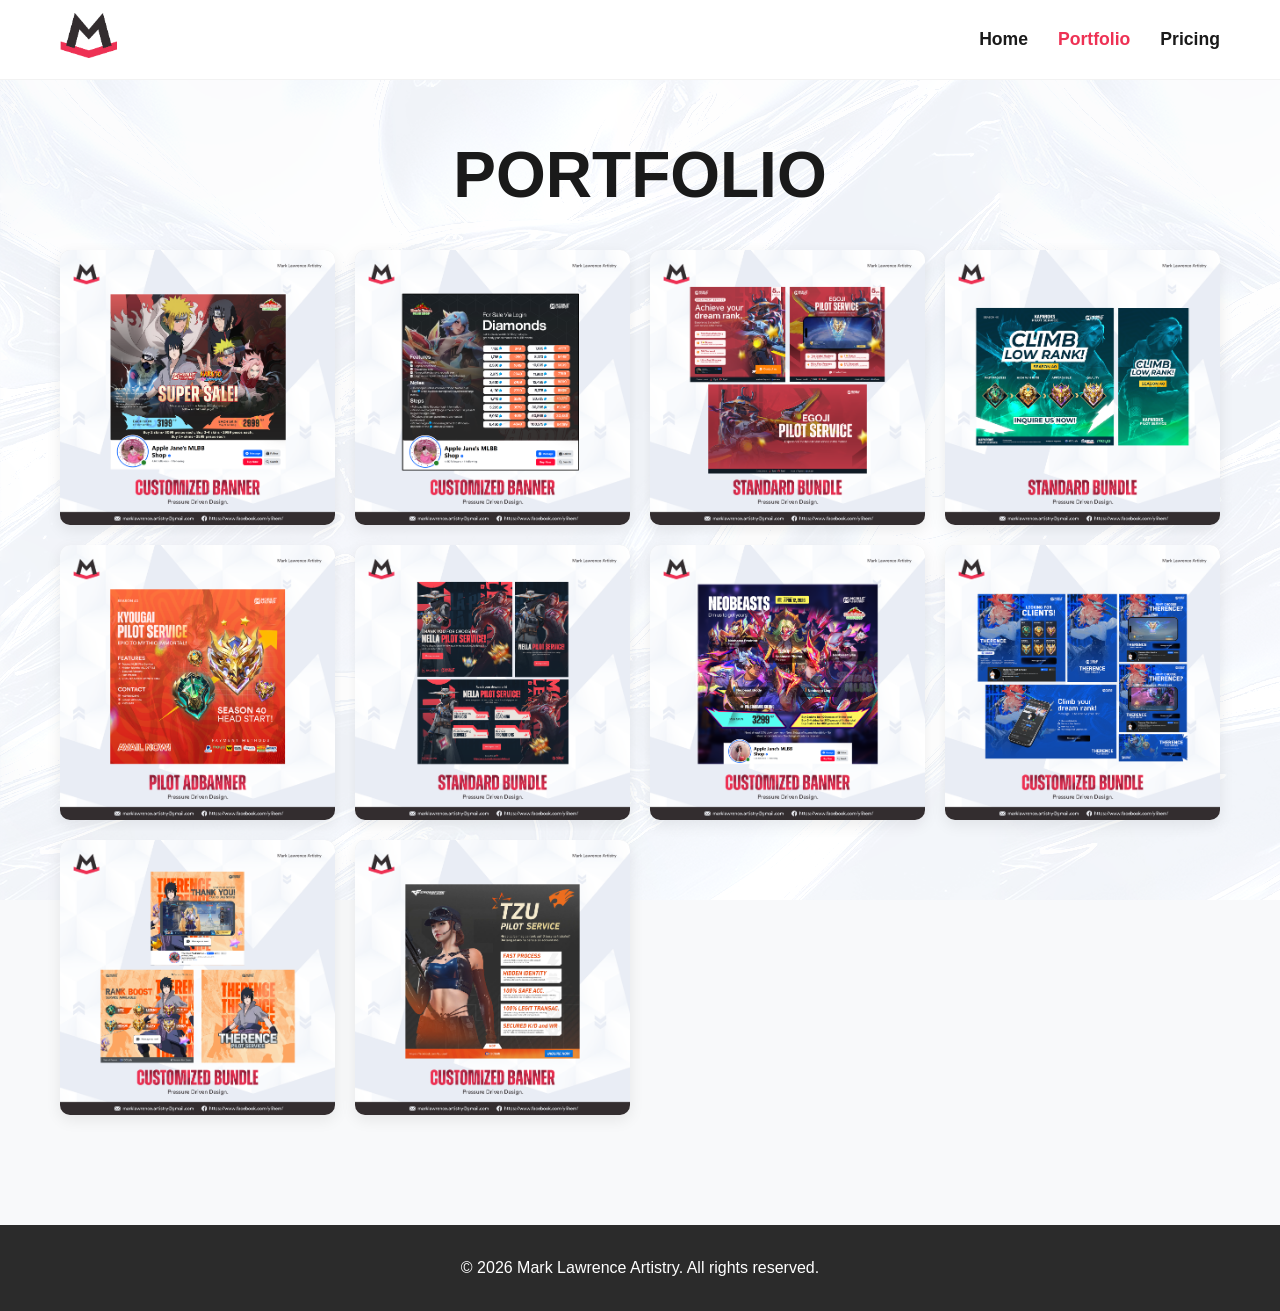
==== portfolio.html @ ea2c0804 "finished" ====
<!DOCTYPE html>
<html lang="en">
<head>
    <meta charset="UTF-8">
    <meta name="viewport" content="width=device-width, initial-scale=1.0">
    <title>Mark Lawrence Artistry | Portfolio</title>
    <link rel="stylesheet" href="style.css">
    <link rel="stylesheet" href="https://cdnjs.cloudflare.com/ajax/libs/font-awesome/6.0.0/css/all.min.css">
</head>
<body>
    
    <header>
        <div class="container header-container">
            <div class="logo-container">
                <a href="index.html"><img src="resources/images/logo.png" alt="MLA Logo" class="logo"></a>
            </div>
            <nav>
                <ul class="nav-links">
                    <li><a href="index.html">Home</a></li>
                    <li><a href="portfolio.html" class="active">Portfolio</a></li>
                    <li><a href="pricing.html">Pricing</a></li>
                </ul>
            </nav>
            <button class="menu-toggle"><i class="fa-solid fa-bars"></i></button>
        </div>
    </header>

    <main>
        <section class="portfolio-section">
            <div class="container">
                <h2>Portfolio</h2>
                
                <div class="portfolio-grid">
                    <!-- Image 1 -->
                    <div class="portfolio-item">
                        <img src="resources/images/design1.png" alt="Design 1">
                    </div>
                    <!-- Image 2 -->
                    <div class="portfolio-item">
                        <img src="resources/images/design2.png" alt="Design 2">
                    </div>
                    <!-- Image 3 -->
                    <div class="portfolio-item">
                        <img src="resources/images/design3.png" alt="Design 3">
                    </div>
                    <!-- Image 4 -->
                    <div class="portfolio-item">
                        <img src="resources/images/design4.png" alt="Design 4">
                    </div>
                    <!-- Image 5 -->
                    <div class="portfolio-item">
                        <img src="resources/images/design5.png" alt="Design 5">
                    </div>
                    <!-- Image 6 -->
                    <div class="portfolio-item">
                        <img src="resources/images/design6.png" alt="Design 6">
                    </div>
                    <!-- Image 7 -->
                    <div class="portfolio-item">
                        <img src="resources/images/design7.png" alt="Design 7">
                    </div>
                    <!-- Image 8 -->
                    <div class="portfolio-item">
                        <img src="resources/images/design8.png" alt="Design 8">
                    </div>
                    <!-- Image 9 -->
                    <div class="portfolio-item">
                        <img src="resources/images/design9.png" alt="Design 9">
                    </div>
                    <!-- Image 10 -->
                    <div class="portfolio-item">
                        <img src="resources/images/design10.png" alt="Design 10">
                    </div>
                </div>

            </div>
        </section>
    </main>

    <footer>
        <div class="container">
            <p>&copy; 2026 Mark Lawrence Artistry. All rights reserved.</p>
        </div>
    </footer>
    
    <script src="script.js"></script>
</body>
</html>
---- style.css ----
:root {
    --dark-text: #1a1a1a;
    --medium-text: #666666;
    --light-text: #ffffff;
    --accent-color: #ee3154;
    --accent-color-hover: #d02e4b;
    --secondary-accent-color: #2b2b2b;
    --secondary-accent-color-hover: #1a1a1a;
    --header-height: 80px;
    --bg-color: #f8f9fa;
}

@font-face {
    font-family: 'Circular';
    src: url('resources/fonts/CircularStd-Medium.otf');
}

@font-face {
    font-family: 'Zuume';
    src: url('resources/fonts/Zuume-Bold.ttf');
}

* {
    margin: 0;
    padding: 0;
    box-sizing: border-box;
}

html {
    scroll-behavior: smooth;
}

body {
    font-family: 'Circular', sans-serif;
    color: var(--dark-text);
    background-color: var(--bg-color);
    background-image: url('resources/images/plastic-seamless.png');
    background-repeat: repeat;
    background-attachment: fixed;
    line-height: 1.6;
}

.container {
    max-width: 1200px;
    margin: 0 auto;
    padding: 0 20px;
}

h1, h2, h3 {
    font-family: 'Zuume', sans-serif;
    text-transform: uppercase;
    line-height: 1.1;
}

a {
    text-decoration: none;
    transition: all 0.3s ease;
}

/* Header */
header {
    height: var(--header-height);
    position: sticky;
    top: 0;
    z-index: 100;
    background-color: rgba(255, 255, 255, 0.95);
    backdrop-filter: blur(10px);
    border-bottom: 1px solid rgba(0,0,0,0.05);
}

.header-container {
    display: flex;
    justify-content: space-between;
    align-items: center;
    height: 100%;
}

.logo {
    height: 45px;
    transition: transform 0.3s ease;
}

.logo:hover {
    transform: scale(1.05);
}

.nav-links {
    display: flex;
    list-style: none;
    gap: 30px;
}

.nav-links a {
    color: var(--dark-text);
    font-weight: bold;
    font-size: 1.1rem;
}

.nav-links a:hover, .nav-links a.active {
    color: var(--accent-color);
}

.menu-toggle {
    display: none;
    background: none;
    border: none;
    font-size: 2rem;
    color: var(--dark-text);
    cursor: pointer;
}

/* Buttons */
.btn {
    display: inline-block;
    background-color: var(--accent-color);
    color: var(--light-text);
    padding: 15px 30px;
    border-radius: 5px;
    font-weight: bold;
    text-transform: uppercase;
    letter-spacing: 1px;
    border: none;
    cursor: pointer;
}

.btn:hover {
    background-color: var(--accent-color-hover);
    transform: translateY(-2px);
    box-shadow: 0 5px 15px rgba(238, 49, 84, 0.3);
}

.btn.secondary {
    background-color: var(--secondary-accent-color);
}

.btn.secondary:hover {
    background-color: var(--secondary-accent-color-hover);
    box-shadow: 0 5px 15px rgba(0, 0, 0, 0.2);
}

/* Hero Section */
.hero {
    padding: 80px 0;
    min-height: calc(100vh - var(--header-height));
    display: flex;
    align-items: center;
}

.hero-container {
    display: flex;
    align-items: center;
    gap: 50px;
}

.hero-content {
    flex: 1;
}

.hero-content h1 {
    font-size: 5.5rem;
    margin-bottom: 20px;
    color: var(--dark-text);
}

.hero-content p {
    font-size: 1.2rem;
    color: var(--medium-text);
    margin-bottom: 30px;
}

.hero-buttons {
    display: flex;
    gap: 15px;
}

.hero-image {
    max-width: 100%;
    border-radius: 10px;
    /* box-shadow: 0 20px 40px rgba(0,0,0,0.1); */
    transform: perspective(1000px) rotateY(-5deg);
    transition: transform 0.5s ease;
}

.hero-image:hover {
    transform: perspective(1000px) rotateY(0deg);
}

/* Footer */
footer {
    background-color: var(--secondary-accent-color);
    color: var(--light-text);
    text-align: center;
    padding: 30px 0;
    margin-top: 50px;
}

/* --- Portfolio Section --- */
.portfolio-section {
    padding: 60px 0;
}

.portfolio-section h2 {
    text-align: center;
    font-size: 4rem;
    margin-bottom: 40px;
    color: var(--dark-text);
}

.portfolio-grid {
    display: grid;
    /* This automatically wraps the columns based on screen size */
    grid-template-columns: repeat(auto-fill, minmax(250px, 1fr));
    gap: 20px;
}

.portfolio-item {
    width: 100%;
    aspect-ratio: 1 / 1; /* Forces the perfect square shape */
    overflow: hidden;
    border-radius: 10px;
    box-shadow: 0 5px 15px rgba(0, 0, 0, 0.08);
    background-color: #eaeaea; /* Placeholder color while image loads */
    position: relative;
    cursor: pointer;
}

.portfolio-item img {
    width: 100%;
    height: 100%;
    object-fit: cover; /* Ensures the image fills the square without stretching */
    transition: transform 0.4s ease;
}

.portfolio-item:hover img {
    transform: scale(1.08); /* Nice zoom effect on hover */
}

/* --- Pricing Section --- */
.pricing-section {
    padding: 60px 0;
}

.pricing-title {
    text-align: center;
    font-size: 4rem;
    margin-bottom: 10px;
    color: var(--dark-text);
}

.pricing-subtitle {
    text-align: center;
    color: var(--medium-text);
    margin-bottom: 50px;
    font-size: 1.1rem;
}

/* Individual Categories Grid */
.categories-grid {
    display: grid;
    grid-template-columns: repeat(auto-fit, minmax(300px, 1fr));
    gap: 30px;
    margin-bottom: 80px;
}

.category-card {
    background: #fff;
    padding: 30px;
    border-radius: 10px;
    box-shadow: 0 5px 15px rgba(0,0,0,0.05);
    border-top: 4px solid var(--secondary-accent-color);
}

.category-card h3 {
    font-size: 1.8rem;
    color: var(--dark-text);
    margin-bottom: 5px;
}

.category-price {
    font-size: 1.2rem;
    color: var(--accent-color);
    font-weight: bold;
    margin-bottom: 20px;
}

.category-list {
    list-style: none;
}

.category-list li {
    margin-bottom: 12px;
    font-size: 0.95rem;
    position: relative;
    padding-left: 25px;
}

.category-list li i {
    position: absolute;
    left: 0;
    top: 4px;
    color: #22c55e;
}

/* Bundles Grid */
.bundles-grid {
    display: flex;
    justify-content: center;
    align-items: stretch;
    flex-wrap: wrap;
    gap: 30px;
}

.bundle-card {
    background: #fff;
    border-radius: 12px;
    padding: 40px 30px;
    width: 330px;
    box-shadow: 0 10px 30px rgba(0,0,0,0.08);
    display: flex;
    flex-direction: column;
    position: relative;
    transition: transform 0.3s ease;
}

.bundle-card:hover {
    transform: translateY(-10px);
}

.bundle-card.popular {
    background: var(--dark-text);
    color: var(--light-text);
    transform: scale(1.05);
}

.bundle-card.popular:hover {
    transform: scale(1.05) translateY(-10px);
}

.popular-badge {
    position: absolute;
    top: -15px;
    left: 50%;
    transform: translateX(-50%);
    background: var(--accent-color);
    color: #fff;
    padding: 5px 15px;
    border-radius: 20px;
    font-size: 0.8rem;
    font-weight: bold;
    text-transform: uppercase;
    letter-spacing: 1px;
}

.bundle-card h3 {
    font-size: 2rem;
    margin-bottom: 10px;
}

.bundle-desc {
    font-size: 0.95rem;
    color: var(--medium-text);
    margin-bottom: 20px;
    min-height: 40px;
}

.bundle-card.popular .bundle-desc {
    color: #ccc;
}

.bundle-price {
    font-size: 3.5rem;
    font-weight: bold;
    font-family: 'Zuume', sans-serif;
    line-height: 1;
    margin-bottom: 5px;
}

.savings {
    color: #22c55e;
    font-weight: bold;
    font-size: 0.9rem;
    margin-bottom: 25px;
}

.bundle-features {
    list-style: none;
    margin-bottom: 30px;
    flex-grow: 1;
}

.bundle-features li {
    margin-bottom: 12px;
    display: flex;
    align-items: flex-start;
    font-size: 0.95rem;
}

.bundle-features li i {
    color: var(--accent-color);
    margin-right: 10px;
    margin-top: 5px;
}

.bundle-btn {
    text-align: center;
    background: var(--bg-color);
    color: var(--dark-text);
    border: 1px solid #ddd;
    margin-top: auto;
}

.bundle-card.popular .bundle-btn {
    background: var(--accent-color);
    color: #fff;
    border: none;
}

.bundle-card.popular .bundle-btn:hover {
    background: var(--accent-color-hover);
}

.bundle-btn:hover {
    background: #e2e2e2;
}

.other-info {
    text-align: center;
    margin-top: 60px;
    color: var(--medium-text);
}

.other-info a {
    color: var(--accent-color);
    font-weight: bold;
}

@media (max-width: 1050px) {
    .bundle-card.popular {
        transform: scale(1);
    }
    .bundle-card.popular:hover {
        transform: translateY(-10px);
    }
}

/* Mobile Responsiveness */
@media (max-width: 900px) {
    .hero-container {
        flex-direction: column;
        text-align: center;
        padding-top: 40px;
    }
    
    .hero-content h1 {
        font-size: 4rem;
    }

    .hero-buttons {
        justify-content: center;
    }

    .menu-toggle {
        display: block;
    }

    .nav-links {
        display: none;
        position: absolute;
        top: var(--header-height);
        left: 0;
        width: 100%;
        background-color: white;
        flex-direction: column;
        padding: 20px 0;
        box-shadow: 0 10px 10px rgba(0,0,0,0.1);
    }

    .nav-links.active {
        display: flex;
    }
}
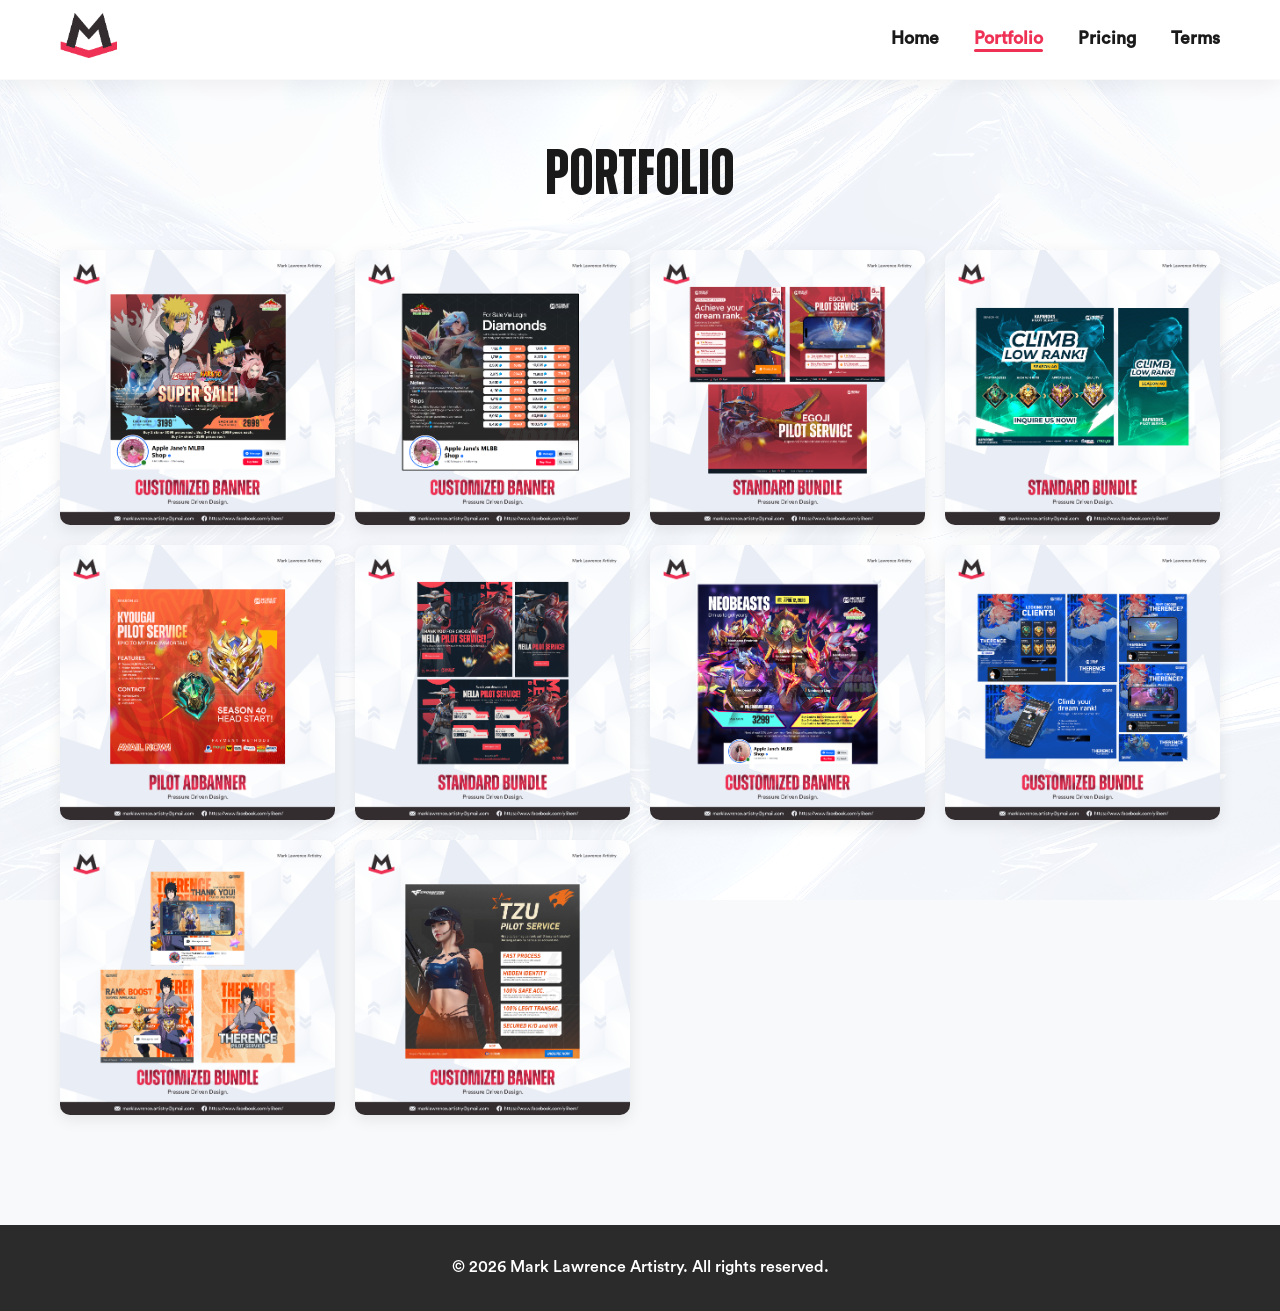
==== commit 52d46db6: "added terms.html" ====
--- a/portfolio.html
+++ b/portfolio.html
@@ -19,6 +19,7 @@
                     <li><a href="index.html">Home</a></li>
                     <li><a href="portfolio.html" class="active">Portfolio</a></li>
                     <li><a href="pricing.html">Pricing</a></li>
+                    <li><a href="terms.html">Terms</a></li>
                 </ul>
             </nav>
             <button class="menu-toggle"><i class="fa-solid fa-bars"></i></button>
--- a/style.css
+++ b/style.css
@@ -57,7 +57,7 @@
     transition: all 0.3s ease;
 }
 
-/* Header */
+/* Header Improvements */
 header {
     height: var(--header-height);
     position: sticky;
@@ -65,7 +65,8 @@
     z-index: 100;
     background-color: rgba(255, 255, 255, 0.95);
     backdrop-filter: blur(10px);
-    border-bottom: 1px solid rgba(0,0,0,0.05);
+    box-shadow: 0 4px 20px rgba(0,0,0,0.06); /* Added a softer, cleaner shadow */
+    border-bottom: 1px solid rgba(0,0,0,0.02);
 }
 
 .header-container {
@@ -87,17 +88,36 @@
 .nav-links {
     display: flex;
     list-style: none;
-    gap: 30px;
+    gap: 35px;
 }
 
 .nav-links a {
     color: var(--dark-text);
     font-weight: bold;
     font-size: 1.1rem;
+    position: relative;
+    padding-bottom: 5px;
+}
+
+/* Added cool animated underline effect for header links */
+.nav-links a::after {
+    content: '';
+    position: absolute;
+    bottom: 0;
+    left: 0;
+    width: 0%;
+    height: 3px;
+    background-color: var(--accent-color);
+    transition: width 0.3s ease;
+    border-radius: 2px;
 }
 
 .nav-links a:hover, .nav-links a.active {
     color: var(--accent-color);
+}
+
+.nav-links a:hover::after, .nav-links a.active::after {
+    width: 100%;
 }
 
 .menu-toggle {
@@ -158,7 +178,7 @@
 
 .hero-content h1 {
     font-size: 5.5rem;
-    margin-bottom: 20px;
+    margin-bottom: 15px;
     color: var(--dark-text);
 }
 
@@ -176,13 +196,100 @@
 .hero-image {
     max-width: 100%;
     border-radius: 10px;
-    /* box-shadow: 0 20px 40px rgba(0,0,0,0.1); */
     transform: perspective(1000px) rotateY(-5deg);
     transition: transform 0.5s ease;
 }
 
 .hero-image:hover {
     transform: perspective(1000px) rotateY(0deg);
+}
+
+/* --- NEW: HOW TO ORDER SECTION --- */
+.how-to-order-section {
+    padding: 80px 0;
+    background-color: #ffffff; /* White background to pop against grey site bg */
+    border-top: 1px solid rgba(0,0,0,0.05);
+    border-bottom: 1px solid rgba(0,0,0,0.05);
+}
+
+.section-title {
+    text-align: center;
+    font-size: 4rem;
+    margin-bottom: 10px;
+    color: var(--dark-text);
+}
+
+.section-subtitle {
+    text-align: center;
+    color: var(--medium-text);
+    margin-bottom: 50px;
+    font-size: 1.2rem;
+}
+
+.steps-container {
+    max-width: 850px;
+    margin: 0 auto;
+    display: flex;
+    flex-direction: column;
+    gap: 20px;
+}
+
+.step-card {
+    display: flex;
+    align-items: center;
+    background: var(--bg-color);
+    border-radius: 12px;
+    padding: 25px 30px;
+    box-shadow: 0 4px 15px rgba(0,0,0,0.04);
+    transition: transform 0.3s ease, box-shadow 0.3s ease;
+    border-left: 5px solid transparent; /* Prepare for hover */
+}
+
+.step-card:hover {
+    transform: translateX(10px);
+    box-shadow: 0 8px 25px rgba(0,0,0,0.08);
+    border-left: 5px solid var(--accent-color);
+}
+
+.step-badge {
+    background-color: var(--accent-color);
+    color: white;
+    font-family: 'Zuume', sans-serif;
+    font-size: 2.2rem;
+    padding: 15px 25px;
+    border-radius: 8px;
+    min-width: 130px;
+    text-align: center;
+    margin-right: 30px;
+    box-shadow: 0 5px 15px rgba(238, 49, 84, 0.25);
+    flex-shrink: 0;
+}
+
+.step-text {
+    font-size: 1.15rem;
+    color: var(--dark-text);
+    line-height: 1.5;
+}
+
+.messenger-icon {
+    color: #0084FF;
+    font-size: 1.3rem;
+    margin: 0 5px;
+    vertical-align: middle;
+}
+
+.gcash-text {
+    color: #005ce6;
+    font-weight: 800;
+    font-size: 1.2rem;
+}
+
+.step-tip {
+    color: var(--medium-text);
+    font-size: 1rem;
+    font-style: italic;
+    display: inline-block;
+    margin-top: 5px;
 }
 
 /* Footer */
@@ -195,244 +302,58 @@
 }
 
 /* --- Portfolio Section --- */
-.portfolio-section {
-    padding: 60px 0;
-}
-
-.portfolio-section h2 {
-    text-align: center;
-    font-size: 4rem;
-    margin-bottom: 40px;
-    color: var(--dark-text);
-}
-
-.portfolio-grid {
-    display: grid;
-    /* This automatically wraps the columns based on screen size */
-    grid-template-columns: repeat(auto-fill, minmax(250px, 1fr));
-    gap: 20px;
-}
-
-.portfolio-item {
-    width: 100%;
-    aspect-ratio: 1 / 1; /* Forces the perfect square shape */
-    overflow: hidden;
-    border-radius: 10px;
-    box-shadow: 0 5px 15px rgba(0, 0, 0, 0.08);
-    background-color: #eaeaea; /* Placeholder color while image loads */
-    position: relative;
-    cursor: pointer;
-}
-
-.portfolio-item img {
-    width: 100%;
-    height: 100%;
-    object-fit: cover; /* Ensures the image fills the square without stretching */
-    transition: transform 0.4s ease;
-}
-
-.portfolio-item:hover img {
-    transform: scale(1.08); /* Nice zoom effect on hover */
-}
+.portfolio-section { padding: 60px 0; }
+.portfolio-section h2 { text-align: center; font-size: 4rem; margin-bottom: 40px; color: var(--dark-text); }
+.portfolio-grid { display: grid; grid-template-columns: repeat(auto-fill, minmax(250px, 1fr)); gap: 20px; }
+.portfolio-item { width: 100%; aspect-ratio: 1 / 1; overflow: hidden; border-radius: 10px; box-shadow: 0 5px 15px rgba(0, 0, 0, 0.08); background-color: #eaeaea; position: relative; cursor: pointer; }
+.portfolio-item img { width: 100%; height: 100%; object-fit: cover; transition: transform 0.4s ease; }
+.portfolio-item:hover img { transform: scale(1.08); }
 
 /* --- Pricing Section --- */
-.pricing-section {
-    padding: 60px 0;
-}
-
-.pricing-title {
-    text-align: center;
-    font-size: 4rem;
-    margin-bottom: 10px;
-    color: var(--dark-text);
-}
-
-.pricing-subtitle {
-    text-align: center;
-    color: var(--medium-text);
-    margin-bottom: 50px;
-    font-size: 1.1rem;
-}
-
-/* Individual Categories Grid */
-.categories-grid {
-    display: grid;
-    grid-template-columns: repeat(auto-fit, minmax(300px, 1fr));
-    gap: 30px;
-    margin-bottom: 80px;
-}
-
-.category-card {
-    background: #fff;
-    padding: 30px;
-    border-radius: 10px;
-    box-shadow: 0 5px 15px rgba(0,0,0,0.05);
-    border-top: 4px solid var(--secondary-accent-color);
-}
-
-.category-card h3 {
-    font-size: 1.8rem;
-    color: var(--dark-text);
-    margin-bottom: 5px;
-}
-
-.category-price {
-    font-size: 1.2rem;
-    color: var(--accent-color);
-    font-weight: bold;
-    margin-bottom: 20px;
-}
-
-.category-list {
-    list-style: none;
-}
-
-.category-list li {
-    margin-bottom: 12px;
-    font-size: 0.95rem;
-    position: relative;
-    padding-left: 25px;
-}
-
-.category-list li i {
-    position: absolute;
-    left: 0;
-    top: 4px;
-    color: #22c55e;
-}
+.pricing-section { padding: 60px 0; }
+.pricing-title { text-align: center; font-size: 4rem; margin-bottom: 10px; color: var(--dark-text); }
+.pricing-subtitle { text-align: center; color: var(--medium-text); margin-bottom: 50px; font-size: 1.1rem; }
+.categories-grid { display: grid; grid-template-columns: repeat(auto-fit, minmax(300px, 1fr)); gap: 30px; margin-bottom: 80px; }
+.category-card { background: #fff; padding: 30px; border-radius: 10px; box-shadow: 0 5px 15px rgba(0,0,0,0.05); border-top: 4px solid var(--secondary-accent-color); transition: transform 0.3s ease, box-shadow 0.3s ease, border-color 0.3s ease; cursor: default; }
+.category-card:hover { transform: translateY(-10px); box-shadow: 0 15px 35px rgba(0,0,0,0.1); border-top: 4px solid var(--accent-color); }
+.category-card h3 { font-size: 1.8rem; color: var(--dark-text); margin-bottom: 5px; }
+.category-price { font-size: 1.2rem; color: var(--accent-color); font-weight: bold; margin-bottom: 20px; }
+.category-list { list-style: none; }
+.category-list li { margin-bottom: 12px; font-size: 0.95rem; position: relative; padding-left: 25px; }
+.category-list li i { position: absolute; left: 0; top: 4px; color: #22c55e; }
 
 /* Bundles Grid */
-.bundles-grid {
-    display: flex;
-    justify-content: center;
-    align-items: stretch;
-    flex-wrap: wrap;
-    gap: 30px;
-}
-
-.bundle-card {
-    background: #fff;
-    border-radius: 12px;
-    padding: 40px 30px;
-    width: 330px;
-    box-shadow: 0 10px 30px rgba(0,0,0,0.08);
-    display: flex;
-    flex-direction: column;
-    position: relative;
-    transition: transform 0.3s ease;
-}
-
-.bundle-card:hover {
-    transform: translateY(-10px);
-}
-
-.bundle-card.popular {
-    background: var(--dark-text);
-    color: var(--light-text);
-    transform: scale(1.05);
-}
-
-.bundle-card.popular:hover {
-    transform: scale(1.05) translateY(-10px);
-}
-
-.popular-badge {
-    position: absolute;
-    top: -15px;
-    left: 50%;
-    transform: translateX(-50%);
-    background: var(--accent-color);
-    color: #fff;
-    padding: 5px 15px;
-    border-radius: 20px;
-    font-size: 0.8rem;
-    font-weight: bold;
-    text-transform: uppercase;
-    letter-spacing: 1px;
-}
-
-.bundle-card h3 {
-    font-size: 2rem;
-    margin-bottom: 10px;
-}
-
-.bundle-desc {
-    font-size: 0.95rem;
-    color: var(--medium-text);
-    margin-bottom: 20px;
-    min-height: 40px;
-}
-
-.bundle-card.popular .bundle-desc {
-    color: #ccc;
-}
-
-.bundle-price {
-    font-size: 3.5rem;
-    font-weight: bold;
-    font-family: 'Zuume', sans-serif;
-    line-height: 1;
-    margin-bottom: 5px;
-}
-
-.savings {
-    color: #22c55e;
-    font-weight: bold;
-    font-size: 0.9rem;
-    margin-bottom: 25px;
-}
-
-.bundle-features {
-    list-style: none;
-    margin-bottom: 30px;
-    flex-grow: 1;
-}
-
-.bundle-features li {
-    margin-bottom: 12px;
-    display: flex;
-    align-items: flex-start;
-    font-size: 0.95rem;
-}
-
-.bundle-features li i {
-    color: var(--accent-color);
-    margin-right: 10px;
-    margin-top: 5px;
-}
-
-.bundle-btn {
-    text-align: center;
-    background: var(--bg-color);
-    color: var(--dark-text);
-    border: 1px solid #ddd;
-    margin-top: auto;
-}
-
-.bundle-card.popular .bundle-btn {
-    background: var(--accent-color);
-    color: #fff;
-    border: none;
-}
-
-.bundle-card.popular .bundle-btn:hover {
-    background: var(--accent-color-hover);
-}
-
-.bundle-btn:hover {
-    background: #e2e2e2;
-}
-
-.other-info {
-    text-align: center;
-    margin-top: 60px;
-    color: var(--medium-text);
-}
-
-.other-info a {
-    color: var(--accent-color);
-    font-weight: bold;
-}
+.bundles-grid { display: flex; justify-content: center; align-items: stretch; flex-wrap: wrap; gap: 30px; }
+.bundle-card { background: #fff; border-radius: 12px; padding: 40px 30px; width: 100%; max-width: 330px; box-shadow: 0 10px 30px rgba(0,0,0,0.08); display: flex; flex-direction: column; position: relative; transition: transform 0.3s ease; }
+.bundle-card:hover { transform: translateY(-10px); }
+.bundle-card.popular { background: var(--dark-text); color: var(--light-text); transform: scale(1.05); }
+.bundle-card.popular:hover { transform: scale(1.05) translateY(-10px); }
+.popular-badge { position: absolute; top: -15px; left: 50%; transform: translateX(-50%); background: var(--accent-color); color: #fff; padding: 5px 15px; border-radius: 20px; font-size: 0.8rem; font-weight: bold; text-transform: uppercase; letter-spacing: 1px; }
+.bundle-card h3 { font-size: 2rem; margin-bottom: 10px; }
+.bundle-desc { font-size: 0.95rem; color: var(--medium-text); margin-bottom: 20px; min-height: 40px; }
+.bundle-card.popular .bundle-desc { color: #ccc; }
+.bundle-price { font-size: 3.5rem; font-weight: bold; font-family: 'Zuume', sans-serif; line-height: 1; margin-bottom: 5px; }
+.savings { color: #22c55e; font-weight: bold; font-size: 0.9rem; margin-bottom: 25px; }
+.bundle-features { list-style: none; margin-bottom: 30px; flex-grow: 1; }
+.bundle-features li { margin-bottom: 12px; display: flex; align-items: flex-start; font-size: 0.95rem; }
+.bundle-features li i { color: var(--accent-color); margin-right: 10px; margin-top: 5px; }
+.bundle-btn { text-align: center; background: var(--bg-color); color: var(--dark-text); border: 1px solid #ddd; margin-top: auto; }
+.bundle-card.popular .bundle-btn { background: var(--accent-color); color: #fff; border: none; }
+.bundle-card.popular .bundle-btn:hover { background: var(--accent-color-hover); }
+.bundle-btn:hover { background: #e2e2e2; }
+.other-info { text-align: center; margin-top: 60px; color: var(--medium-text); }
+.other-info a { color: var(--accent-color); font-weight: bold; }
+
+/* Lightbox */
+.lightbox-overlay { position: fixed; top: 0; left: 0; width: 100%; height: 100%; background-color: rgba(0, 0, 0, 0.85); backdrop-filter: blur(5px); display: flex; justify-content: center; align-items: center; z-index: 9999; opacity: 0; visibility: hidden; transition: all 0.3s ease; cursor: zoom-out; }
+.lightbox-overlay.active { opacity: 1; visibility: visible; }
+.lightbox-img { max-width: 90%; max-height: 90vh; border-radius: 8px; box-shadow: 0 10px 40px rgba(0,0,0,0.5); transform: scale(0.8); transition: transform 0.3s ease; object-fit: contain; }
+.lightbox-overlay.active .lightbox-img { transform: scale(1); }
+
+
+/* =========================================
+   MOBILE RESPONSIVENESS IMPROVEMENTS 
+   ========================================= */
 
 @media (max-width: 1050px) {
     .bundle-card.popular {
@@ -443,8 +364,8 @@
     }
 }
 
-/* Mobile Responsiveness */
 @media (max-width: 900px) {
+    /* Hero fixes */
     .hero-container {
         flex-direction: column;
         text-align: center;
@@ -452,13 +373,15 @@
     }
     
     .hero-content h1 {
-        font-size: 4rem;
+        font-size: 3.5rem; /* Shrunk for mobile screens */
     }
 
     .hero-buttons {
         justify-content: center;
-    }
-
+        flex-wrap: wrap; /* Allows buttons to stack if necessary */
+    }
+
+    /* Navbar fixes for mobile drop down */
     .menu-toggle {
         display: block;
     }
@@ -471,11 +394,286 @@
         width: 100%;
         background-color: white;
         flex-direction: column;
-        padding: 20px 0;
+        gap: 0;
+        padding: 0;
         box-shadow: 0 10px 10px rgba(0,0,0,0.1);
     }
 
     .nav-links.active {
         display: flex;
     }
+    
+    .nav-links li {
+        width: 100%;
+        text-align: center;
+    }
+    
+    .nav-links a {
+        display: block;
+        padding: 20px;
+        border-bottom: 1px solid #eee;
+    }
+    
+    .nav-links a::after {
+        display: none; /* remove hover line animation on mobile drop down */
+    }
+}
+
+@media (max-width: 700px) {
+    /* Step Cards Stack Vertically on small phones */
+    .step-card {
+        flex-direction: column;
+        text-align: center;
+        padding: 30px 20px;
+    }
+
+    .step-card:hover {
+        transform: translateY(-5px);
+        border-left: 5px solid transparent;
+        border-bottom: 5px solid var(--accent-color);
+    }
+
+    .step-badge {
+        margin-right: 0;
+        margin-bottom: 15px;
+    }
+    
+    .hero-content h1 {
+        font-size: 2.8rem;
+    }
+    
+    .section-title, .pricing-title {
+        font-size: 3rem;
+    }
+}
+
+/* =========================================
+   TERMS & CONDITIONS PAGE STYLES
+   ========================================= */
+
+.page-header {
+    background-color: var(--secondary-accent-color);
+    color: var(--light-text);
+    padding: 60px 0;
+    text-align: center;
+    border-bottom: 5px solid var(--accent-color);
+}
+
+.page-header h1 {
+    font-size: 4.5rem;
+    margin-bottom: 10px;
+    letter-spacing: 1px;
+}
+
+.page-header p {
+    font-size: 1.2rem;
+    color: #ccc;
+}
+
+.terms-content-section {
+    padding: 60px 0;
+}
+
+.terms-card {
+    background: #ffffff;
+    border-radius: 12px;
+    padding: 50px;
+    box-shadow: 0 5px 20px rgba(0,0,0,0.05);
+    margin-bottom: 40px;
+}
+
+.terms-title {
+    font-size: 3.5rem;
+    color: var(--dark-text);
+    margin-bottom: 5px;
+    line-height: 1;
+}
+
+.terms-subtitle {
+    font-size: 1.2rem;
+    color: var(--medium-text);
+    margin-bottom: 30px;
+}
+
+.term-list {
+    display: flex;
+    flex-direction: column;
+    gap: 20px;
+    margin-top: 25px;
+}
+
+.term-item {
+    display: flex;
+    align-items: center;
+    background: var(--bg-color);
+    padding: 15px 20px;
+    border-radius: 8px;
+    gap: 25px;
+    transition: transform 0.2s ease;
+}
+
+.term-item:hover {
+    transform: translateX(5px);
+}
+
+.term-badge {
+    background-color: var(--accent-color);
+    color: #ffffff;
+    font-family: 'Zuume', sans-serif;
+    font-size: 1.6rem;
+    padding: 10px 20px;
+    border-radius: 6px;
+    min-width: 260px;
+    text-align: center;
+    flex-shrink: 0;
+    letter-spacing: 1px;
+    line-height: 1.1;
+}
+
+.term-badge.dark {
+    background-color: var(--secondary-accent-color);
+}
+
+.term-text {
+    font-size: 1.1rem;
+    color: var(--dark-text);
+    line-height: 1.5;
+}
+
+/* Fee Grid Section */
+.fee-grid {
+    display: grid;
+    grid-template-columns: repeat(3, 1fr);
+    gap: 20px;
+    margin: 40px 0;
+}
+
+.fee-card {
+    background: var(--secondary-accent-color);
+    color: white;
+    padding: 30px;
+    border-radius: 12px;
+    box-shadow: 0 10px 20px rgba(0,0,0,0.1);
+    position: relative;
+    overflow: hidden;
+}
+
+.fee-card::before {
+    content: '';
+    position: absolute;
+    top: 0; left: 0; width: 100%; height: 5px;
+    background-color: var(--accent-color);
+}
+
+.fee-header {
+    display: flex;
+    justify-content: space-between;
+    align-items: flex-end;
+    margin-bottom: 15px;
+    border-bottom: 1px solid rgba(255,255,255,0.1);
+    padding-bottom: 15px;
+}
+
+.fee-name {
+    font-weight: bold;
+    font-size: 1.1rem;
+    line-height: 1.3;
+}
+
+.fee-price {
+    font-family: 'Zuume', sans-serif;
+    font-size: 3.5rem;
+    color: var(--accent-color);
+    line-height: 0.8;
+}
+
+.fee-price span {
+    font-family: 'Circular', sans-serif;
+    font-size: 1.2rem;
+    vertical-align: top;
+}
+
+.fee-desc {
+    font-size: 0.95rem;
+    color: #d1d1d1;
+}
+
+/* Revisions Columns */
+.revision-definitions {
+    display: grid;
+    grid-template-columns: 1fr 1fr;
+    gap: 40px;
+    margin-top: 40px;
+    background: var(--bg-color);
+    padding: 30px;
+    border-radius: 12px;
+}
+
+.rev-col h3 {
+    font-size: 2rem;
+    margin-bottom: 20px;
+    color: var(--dark-text);
+    border-bottom: 2px solid var(--accent-color);
+    display: inline-block;
+    padding-bottom: 5px;
+}
+
+.rev-col ul {
+    list-style: none;
+}
+
+.rev-col ul li {
+    margin-bottom: 15px;
+    font-size: 1rem;
+    line-height: 1.6;
+    padding-left: 20px;
+    position: relative;
+}
+
+.rev-col ul li::before {
+    content: '\f0da'; /* FontAwesome Play/Arrow icon */
+    font-family: 'Font Awesome 6 Free';
+    font-weight: 900;
+    position: absolute;
+    left: 0;
+    color: var(--accent-color);
+}
+
+/* Terms Mobile Responsiveness */
+@media (max-width: 900px) {
+    .fee-grid {
+        grid-template-columns: 1fr;
+    }
+    
+    .revision-definitions {
+        grid-template-columns: 1fr;
+        gap: 30px;
+    }
+}
+
+@media (max-width: 700px) {
+    .terms-card {
+        padding: 30px 20px;
+    }
+
+    .term-item {
+        flex-direction: column;
+        text-align: center;
+        gap: 15px;
+        padding: 25px 15px;
+    }
+
+    .term-badge {
+        min-width: 100%;
+        font-size: 1.4rem;
+    }
+
+    .terms-title {
+        font-size: 2.8rem;
+        text-align: center;
+    }
+    
+    .terms-subtitle {
+        text-align: center;
+    }
 }
